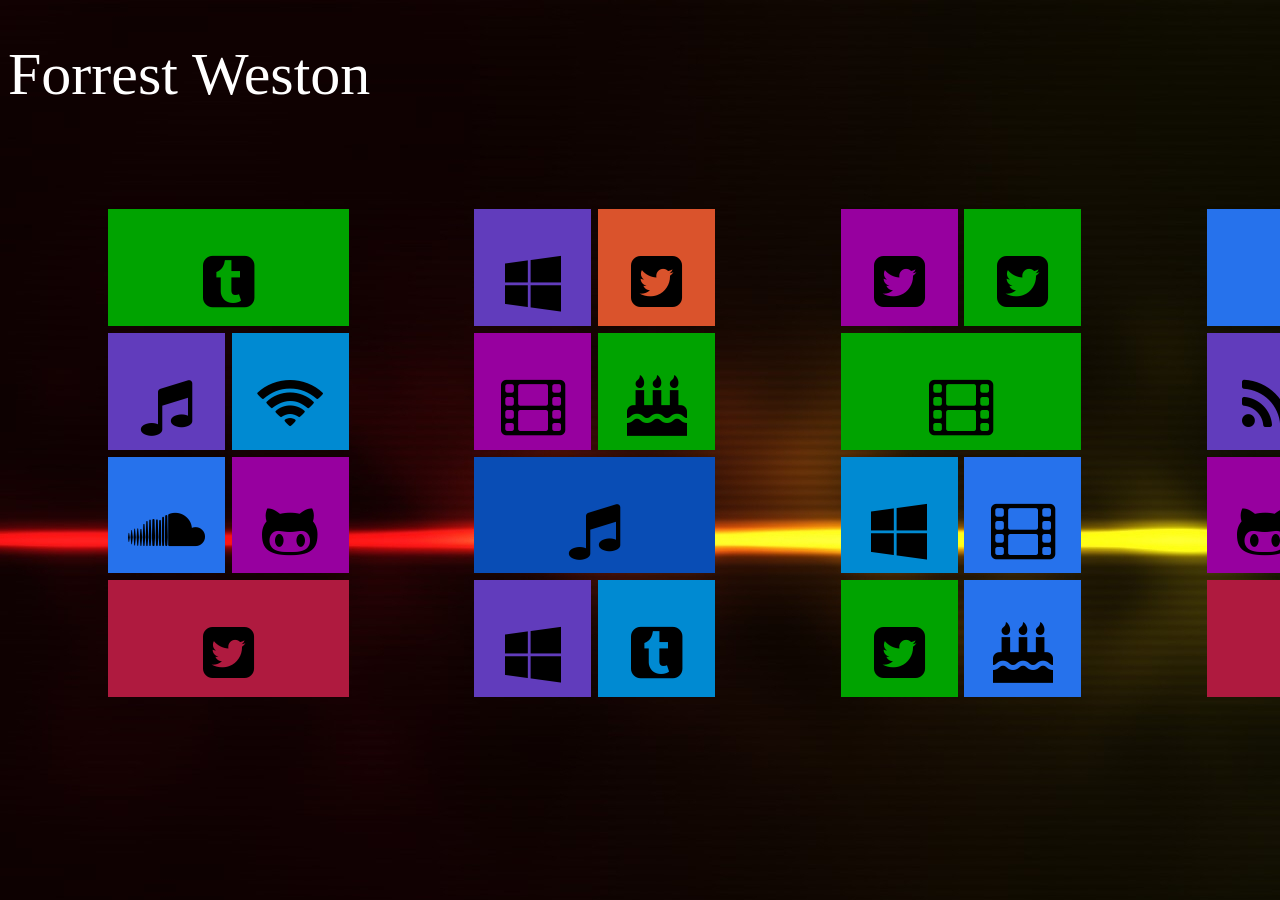
==== Project1/index.html @ a47b2a43 "Added WebDev Project1 as dir with index inside" ====
﻿<!DOCTYPE html>

<html lang="en" xmlns="http://www.w3.org/1999/xhtml">
<head>
    <meta charset="utf-8" />
    <script type="text/javascript" src="jquery-2.1.0.min.js"></script>
    <script type="text/javascript" src="jquery-ui-1.10.4.min.js"></script>
    <link rel="stylesheet" href="font-awesome-4.3.0/css/font-awesome.min.css">
    <link rel="stylesheet" type="text/css" href="common.css">
    <link rel="stylesheet" type="text/css" media="only screen and (max-width: 965px)" href="mobile.css">
    <link rel="stylesheet" type="text/css" media="only screen and (min-width: 966px)" href="desktop.css">
    <title>Forrest Weston Homework 1</title>

    <script type="text/javascript">
        $(document).ready(function () {
            var tileHolder = $('.tile-holder');
            var insertColor = ["#2672EC", "#00A300", "#97009F", "#094DB5",
                               "#DA532C", "#AF1A3F", "#613CBC", "#008AD2"];
            var insertSize;
            var insertText = ["fa-film", "fa-github-alt", "fa-instagram",
                              " fa-wifi", "fa-music", "fa-rss", "fa-tumblr-square",
                              "fa-twitter-square", "fa-birthday-cake", "fa-windows",
                              "fa-soundcloud", "fa-university", "fa-glass"];
            var rand = Math.floor(Math.random() * ((64 - 34) + 34));
            for (var i = 0; i < rand+34; i++)
            {
                rand = Math.floor((Math.random() * insertText.length));//rand number from 0 to 8
                
                if(i % 5 == 0)
                    tileHolder.append('<div class="tile tile-large hvr-radial-in"><div class="front"><h1><i class="fa ' + insertText[rand] + '"></i></h1></div></h1><div class="back">NEAT-OH</div></div>')
                
                else
                    tileHolder.append('<div class="tile hvr-radial-in"><div class="front"><h1><i class="fa ' + insertText[rand] + '"></i></h1></div><div class="back">NEAT-OH</div></div>')
                
            }
            var myElements = document.querySelectorAll(".tile");
            for(var i = 0; i < myElements.length; i++)
            {
                rand = Math.floor((Math.random() * 8) + 1);//rand number from 0 to 8
                var tileSize = Math.floor(Math.random() * 2) + 1
                myElements[i].style.backgroundColor = insertColor[rand];
               
            }

        });
        //modified the scroll effect from here
        //http://stackoverflow.com/questions/11913229/body-scroll-with-mouse-position
        $(document).mousemove(function (e) {
            $("html, body").scrollLeft(function (i, v) {
                var h = $(window).height();
                var y = e.clientX - h / 2;
                return v + y * 0.1;
            });
        });
       
    </script>
</head>



<body>
    <header><h1>Forrest Weston</h1></header>
    <div class="wrapper">
        <div class="tile-holder">
        </div>
    </div>

</body>
</html>
---- Project1/common.css ----
html {
    font-size:10px;
}
body{
    font-family: 'Segoe UI';
    color: white;
 
}
header h1{
    font-size: 6rem;
    font-weight: 100;
}

.tile{
    -webkit-column-break-inside: avoid;
}
.tile:active{
	position: fixed;
	top: 0;
	bottom: 0;
    left: 0;
    right: 0;
    height: 100%;
    width: 100% !important;
    z-index: 1000;

}



/*I got this from here*/
/*https://github.com/IanLunn/Hover/blob/master/css/hover.css*/
.hvr-radial-in {
  display: inline-block;
  vertical-align: middle;
  -webkit-transform: translateZ(0);
  transform: translateZ(0);
  box-shadow: 0 0 1px rgba(0, 0, 0, 0);
  -webkit-backface-visibility: hidden;
  backface-visibility: hidden;
  -moz-osx-font-smoothing: grayscale;
  position: relative;
  overflow: hidden;
  background: #2098d1;
  -webkit-transition-property: color;
  transition-property: color;
  -webkit-transition-duration: 0.3s;
  transition-duration: 0.3s;
}
.hvr-radial-in:before {
  content: "";
  position: absolute;
  z-index: -1;
  top: 0;
  left: 0;
  right: 0;
  bottom: 0;

  border-radius: 100%;
  -webkit-transform: scale(2);
  transform: scale(2);
  -webkit-transition-property: transform;
  transition-property: transform;
  -webkit-transition-duration: 0.3s;
  transition-duration: 0.3s;
  -webkit-transition-timing-function: ease-out;
  transition-timing-function: ease-out;
}
.hvr-radial-in:hover, .hvr-radial-in:focus, .hvr-radial-in:active {
  color: gold;
}
.hvr-radial-in:hover:before, .hvr-radial-in:focus:before, .hvr-radial-in:active:before {
  -webkit-transform: scale(0);
  transform: scale(0);
}
---- Project1/mobile.css ----
html {
	font-size: 16px;
}
body{
    font-family: 'Segoe UI';
    color: wheat;
    background: black;
}
.wrapper{
	 
}
.tile-holder{

	-webkit-column-count: 1;
	-moz-column-count: 1;
	column-count: 1;
	width: 24.75rem;

	height: 49.5rem;
	margin: 0 auto;
}
.tile{
    background-color: #2672EC;
    color: black;
    font-size: 3rem;
    text-align: center;
    float: left;
    width: 11.68rem;
    height: 11.687rem;
    margin: 0 .687rem .687rem 0;
}
---- Project1/desktop.css ----
body{
	background: black;
	background-image: url(background.png);
}

.wrapper{
    margin: 100px 100px 100px 100px; 
}
.tile-holder{

    -webkit-column-gap: 3.5rem;
    -moz-column-gap: 3.5rem;

    -webkit-column-width: 24.75rem;
    -moz-column-width: 24.75rem;

    -webkit-animation: enterMove 2s; /* Chrome, Safari, Opera */
    height: 49.5rem;

}
.tile{
    background-color: #2672EC;
    color: black;
    font-size: 3rem;
    text-align: center;
    float: left;
    width: 11.6875rem;
    height: 11.6785rem;
    margin: 0 .6875rem .6875rem 0;
    -webkit-animation: enterMove 2s;


}

.tile:hover{
	-webkit-animation: enterMove 2s;
}

.tile.tile-large{
	width: 24.0625rem;
}
@-webkit-keyframes enterMove{
    0% {
    	opacity: 0;
    	-webkit-transform: translateY(2000px);
    	transform: perspective( 600px ) rotateY( 90deg );
    }
    100% {
    	opacity: 1;
    	-webkit-transform: translateY(0);
    }
}
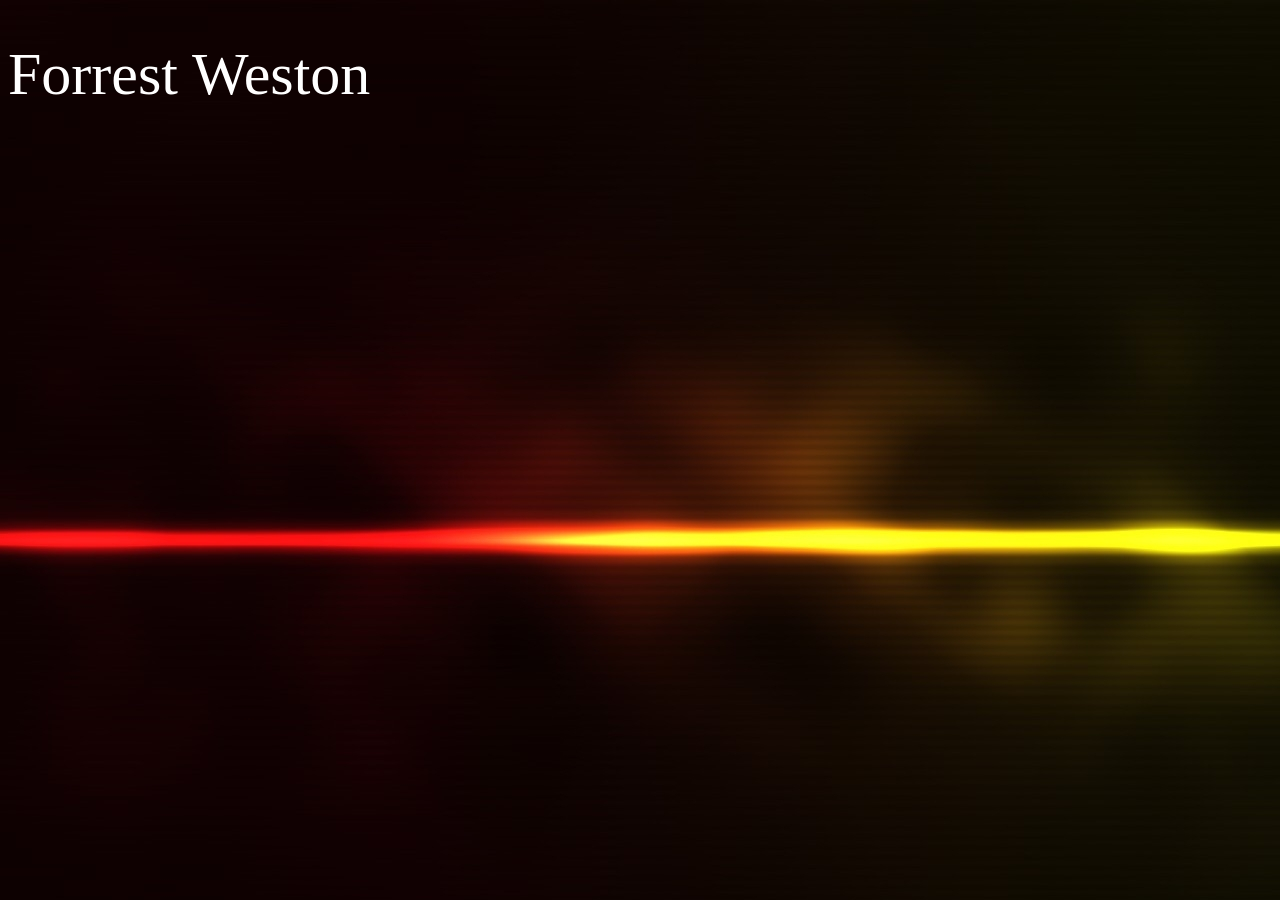
==== commit 5b6b0a22: "adding project2" ====
--- a/Project1/index.html
+++ b/Project1/index.html
@@ -3,8 +3,8 @@
 <html lang="en" xmlns="http://www.w3.org/1999/xhtml">
 <head>
     <meta charset="utf-8" />
-    <script type="text/javascript" src="jquery-2.1.0.min.js"></script>
-    <script type="text/javascript" src="jquery-ui-1.10.4.min.js"></script>
+    <script type="text/javascript" src="js/jquery-2.1.0.min.js"></script>
+    <script type="text/javascript" src="js/jquery-ui-1.10.4.min.js"></script>
     <link rel="stylesheet" href="font-awesome-4.3.0/css/font-awesome.min.css">
     <link rel="stylesheet" type="text/css" href="common.css">
     <link rel="stylesheet" type="text/css" media="only screen and (max-width: 965px)" href="mobile.css">
@@ -25,13 +25,13 @@
             for (var i = 0; i < rand+34; i++)
             {
                 rand = Math.floor((Math.random() * insertText.length));//rand number from 0 to 8
-                
+
                 if(i % 5 == 0)
                     tileHolder.append('<div class="tile tile-large hvr-radial-in"><div class="front"><h1><i class="fa ' + insertText[rand] + '"></i></h1></div></h1><div class="back">NEAT-OH</div></div>')
-                
+
                 else
                     tileHolder.append('<div class="tile hvr-radial-in"><div class="front"><h1><i class="fa ' + insertText[rand] + '"></i></h1></div><div class="back">NEAT-OH</div></div>')
-                
+
             }
             var myElements = document.querySelectorAll(".tile");
             for(var i = 0; i < myElements.length; i++)
@@ -39,7 +39,7 @@
                 rand = Math.floor((Math.random() * 8) + 1);//rand number from 0 to 8
                 var tileSize = Math.floor(Math.random() * 2) + 1
                 myElements[i].style.backgroundColor = insertColor[rand];
-               
+
             }
 
         });
@@ -52,7 +52,7 @@
                 return v + y * 0.1;
             });
         });
-       
+
     </script>
 </head>
 
@@ -66,4 +66,4 @@
     </div>
 
 </body>
-</html>+</html>
